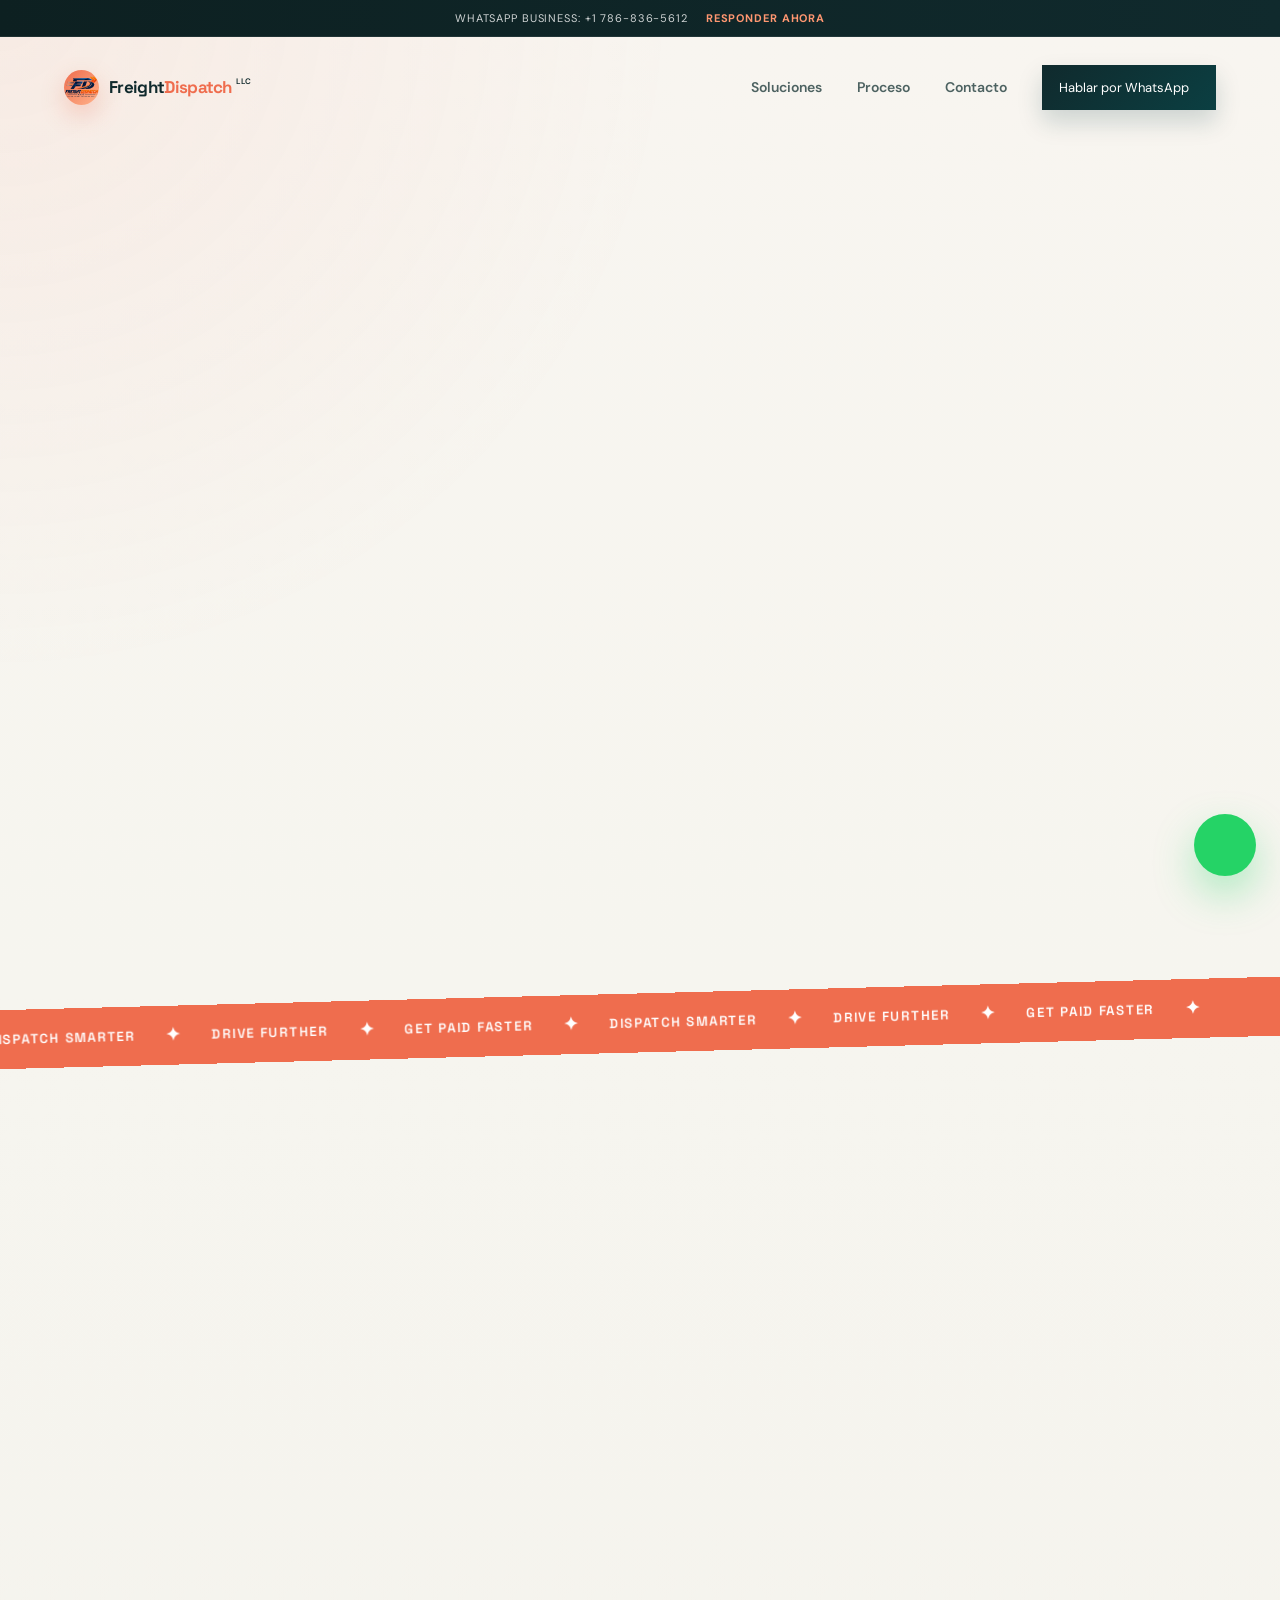
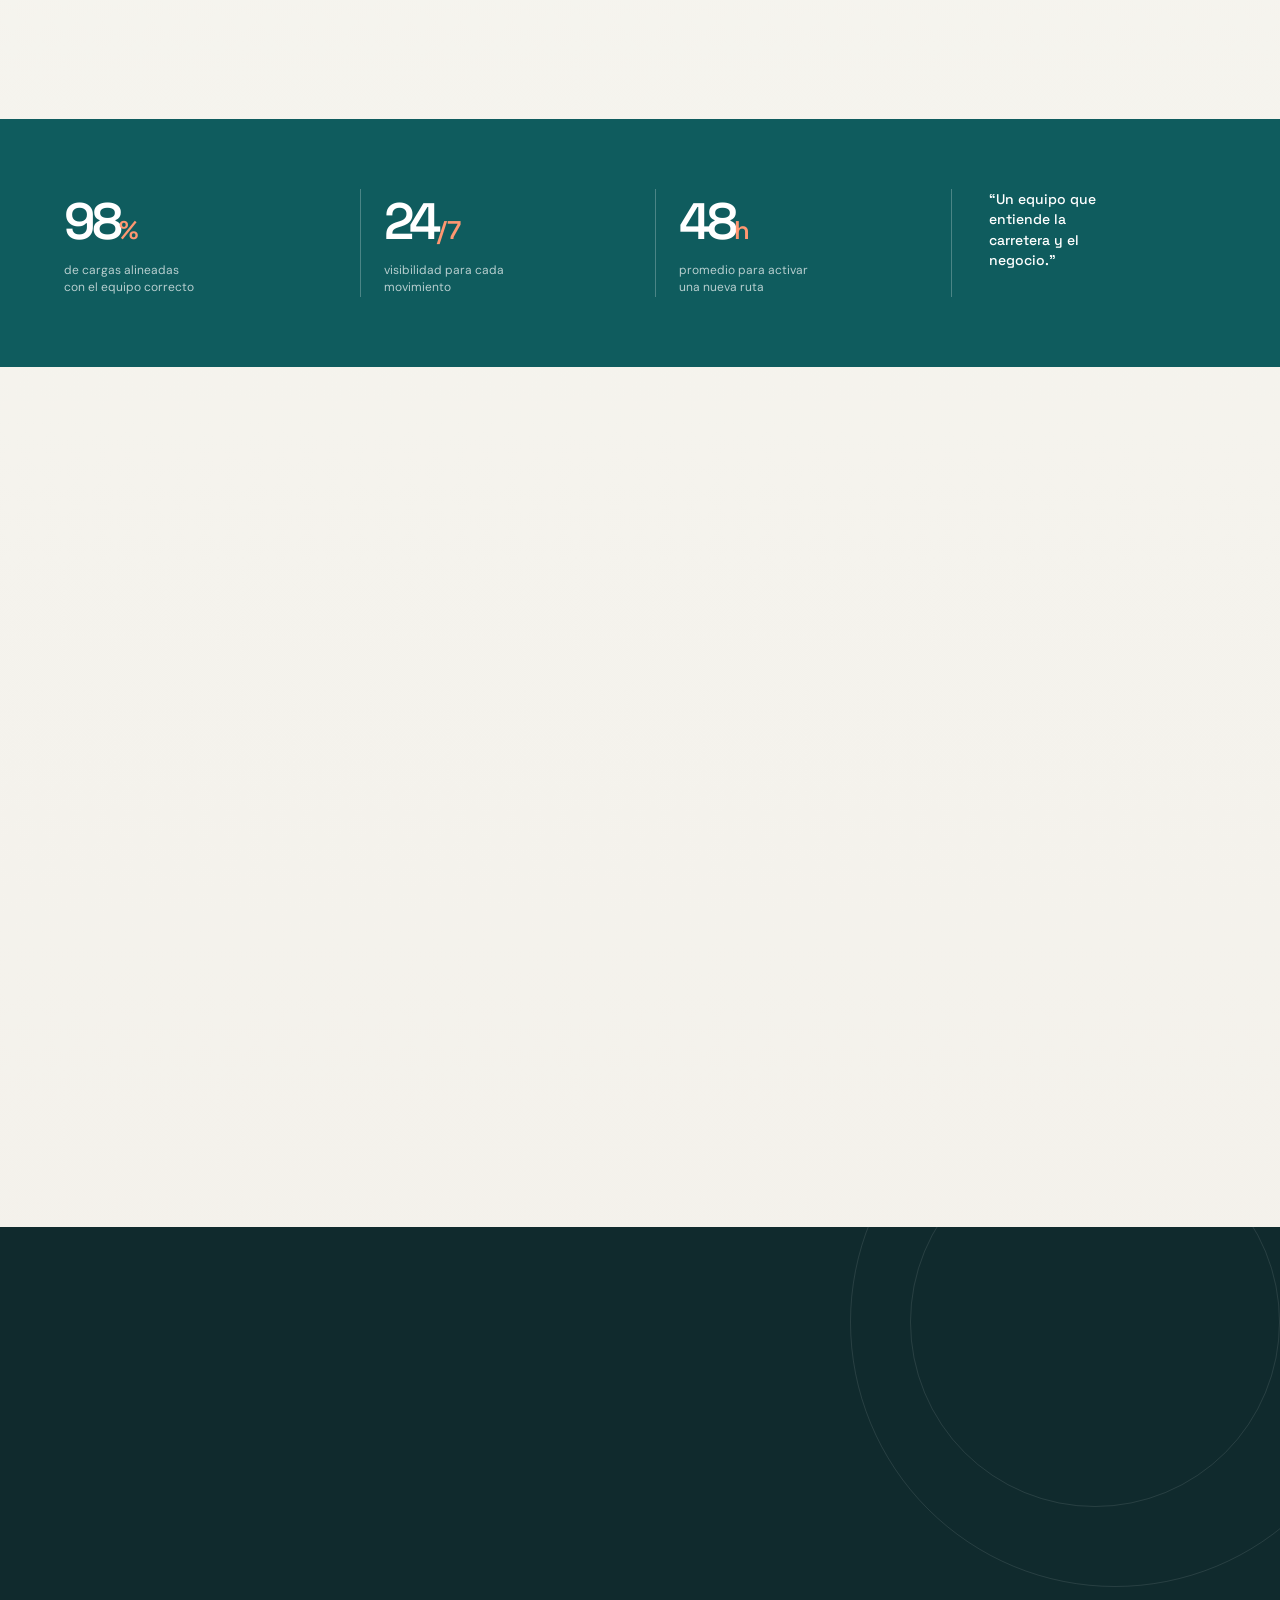
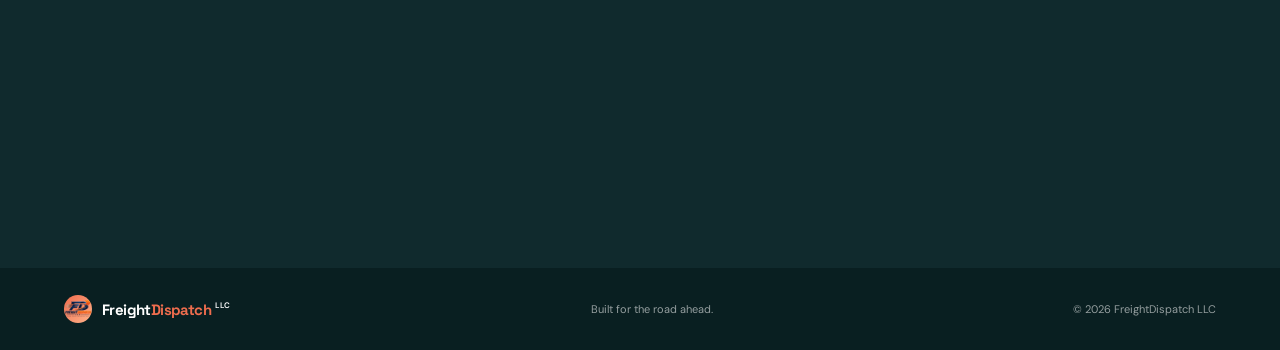
==== Web/index.html @ ac4eb138 "Initial FreightDispatch project" ====
<!doctype html>
<html lang="es">
<head>
  <meta charset="UTF-8">
  <meta name="viewport" content="width=device-width, initial-scale=1.0">
  <meta name="description" content="FreightDispatch LLC conecta cargas, transportistas y operaciones de transporte con precisión.">
  <title>FreightDispatch LLC | Mueve mejor</title>
  <link rel="preconnect" href="https://fonts.googleapis.com">
  <link rel="preconnect" href="https://fonts.gstatic.com" crossorigin>
  <link href="https://fonts.googleapis.com/css2?family=DM+Sans:wght@400;500;600;700&family=Space+Grotesk:wght@500;600;700&display=swap" rel="stylesheet">
  <link rel="stylesheet" href="styles.css">
  <script src="https://unpkg.com/lucide@latest"></script>
  <script>window.FREIGHTDISPATCH_API_URL = window.FREIGHTDISPATCH_API_URL || 'http://127.0.0.1:8000';</script>
  <script defer src="script.js"></script>
</head>
<body>
  <div class="top-contact-bar">
    <div class="top-contact-inner">
      <span>WhatsApp Business: +1 786-836-5612</span>
      <a href="https://wa.me/17868365612?text=Hola%20FreightDispatch%20LLC%2C%20quiero%20informaci%C3%B3n%20sobre%20cargas%20y%20despacho." target="_blank" rel="noopener noreferrer">Responder ahora</a>
    </div>
  </div>

  <header class="site-header" id="inicio">
    <a class="brand" href="#inicio" aria-label="FreightDispatch LLC, inicio">
      <span class="brand-mark"><img src="../Imagenes/Designer.png" alt="FreightDispatch LLC logo"></span>
      <span>Freight<span>Dispatch</span><small>LLC</small></span>
    </a>
    <button class="menu-toggle icon-button" type="button" aria-label="Abrir menú" aria-expanded="false">
      <i data-lucide="menu"></i>
    </button>
    <nav class="main-nav" aria-label="Navegación principal">
      <a href="#soluciones">Soluciones</a>
      <a href="#proceso">Proceso</a>
      <a href="#contacto">Contacto</a>
      <a class="nav-cta" href="https://wa.me/17868365612?text=Hola%20FreightDispatch%20LLC%2C%20quiero%20informaci%C3%B3n%20sobre%20cargas%20y%20despacho." target="_blank" rel="noopener noreferrer">Hablar por WhatsApp <i data-lucide="arrow-up-right"></i></a>
    </nav>
  </header>

  <main>
    <section class="hero section-grid">
      <div class="hero-copy reveal">
        <div class="eyebrow"><span class="pulse-dot"></span> Operaciones que avanzan</div>
        <h1>Tu próxima carga no se queda esperando.<em> Lo movemos.</em></h1>
        <p class="hero-lede">Dispatch de carga para transportistas y brokers que quieren rutas mejor alineadas, menos fricción operativa y más control sobre cada movimiento.</p>
        <div class="hero-actions">
          <a class="button button-dark" href="https://wa.me/17868365612?text=Hola%20FreightDispatch%20LLC%2C%20quiero%20informaci%C3%B3n%20sobre%20cargas%20y%20despacho." target="_blank" rel="noopener noreferrer">Hablar por WhatsApp <i data-lucide="arrow-right"></i></a>
          <a class="text-link" href="#soluciones">Conoce nuestra operación <i data-lucide="play-circle"></i></a>
        </div>
        <div class="hero-trust">
          <div class="avatar-stack" aria-hidden="true">
            <img src="https://images.unsplash.com/photo-1536147116438-62679a5e01f2?auto=format&fit=crop&w=80&q=80" alt="">
            <img src="https://images.unsplash.com/photo-1500648767791-00dcc994a43e?auto=format&fit=crop&w=80&q=80" alt="">
            <img src="https://images.unsplash.com/photo-1560250097-0b93528c311a?auto=format&fit=crop&w=80&q=80" alt="">
          </div>
          <span><strong>+250</strong> operadores ya se mueven con nosotros</span>
        </div>
      </div>
      <div class="hero-visual reveal reveal-delay">
        <div class="image-frame">
          <img src="https://images.unsplash.com/photo-1519003722824-194d4455a60c?auto=format&fit=crop&w=1200&q=85" alt="Camión de carga recorriendo una carretera">
          <div class="image-stamp"><span>FD</span><strong>On the road<br>since 2019</strong></div>
        </div>
        <div class="route-card floating-card">
          <div class="route-icon"><i data-lucide="navigation"></i></div>
          <div><span>Ruta en seguimiento</span><strong>Miami <b>→</b> Dallas</strong></div>
          <span class="status-chip">En ruta</span>
        </div>
      </div>
    </section>

    <section class="marquee-band" aria-label="Servicios de FreightDispatch">
      <div class="marquee-track"><span>DISPATCH SMARTER</span><b>✦</b><span>DRIVE FURTHER</span><b>✦</b><span>GET PAID FASTER</span><b>✦</b><span>DISPATCH SMARTER</span><b>✦</b><span>DRIVE FURTHER</span><b>✦</b><span>GET PAID FASTER</span><b>✦</b></div>
    </section>

    <section class="solutions section-grid" id="soluciones">
      <div class="section-heading reveal">
        <div class="eyebrow">Una operación más clara</div>
        <h2>Menos fricción.<br><em>Más ruta.</em></h2>
        <p>Coordinamos la operación para que puedas mover carga con mejor sincronía, menos llamadas y más oportunidades reales.</p>
        <a class="text-link" href="#contacto">Ver cómo podemos ayudarte <i data-lucide="arrow-up-right"></i></a>
      </div>
      <div class="service-list reveal reveal-delay">
        <article class="service-item">
          <span class="service-number">01</span><div class="service-icon"><i data-lucide="scan-search"></i></div>
          <div><h3>Búsqueda con criterio</h3><p>Filtramos cargas por ruta, equipo, tarifa y tiempos para encontrar oportunidades que sí encajan.</p></div>
          <i class="service-arrow" data-lucide="arrow-up-right"></i>
        </article>
        <article class="service-item">
          <span class="service-number">02</span><div class="service-icon"><i data-lucide="handshake"></i></div>
          <div><h3>Negociación que protege</h3><p>Conectamos con brokers y clientes, revisamos condiciones y cuidamos cada acuerdo.</p></div>
          <i class="service-arrow" data-lucide="arrow-up-right"></i>
        </article>
        <article class="service-item">
          <span class="service-number">03</span><div class="service-icon"><i data-lucide="file-check-2"></i></div>
          <div><h3>Documentos en orden</h3><p>Contratos, rate confirmations, facturas y registros listos cuando los necesitas.</p></div>
          <i class="service-arrow" data-lucide="arrow-up-right"></i>
        </article>
      </div>
    </section>

    <section class="stats-band">
      <div class="stats-inner">
        <div class="stat"><strong>98<span>%</span></strong><p>de cargas alineadas con el equipo correcto</p></div>
        <div class="stat"><strong>24<span>/7</span></strong><p>visibilidad para cada movimiento</p></div>
        <div class="stat"><strong>48<span>h</span></strong><p>promedio para activar una nueva ruta</p></div>
        <div class="stat stat-note"><i data-lucide="quote"></i><p>“Un equipo que entiende la carretera y el negocio.”</p></div>
      </div>
    </section>

    <section class="process section-grid" id="proceso">
      <div class="process-photo reveal">
        <img src="https://images.unsplash.com/photo-1519003722824-194d4455a60c?auto=format&fit=crop&w=1000&q=85" alt="Camión Freightliner en una carretera abierta">
        <div class="photo-label"><span>01</span><strong>Tu ruta,<br>nuestro foco.</strong></div>
      </div>
      <div class="process-copy reveal reveal-delay">
        <div class="eyebrow">Así se mueve contigo</div>
        <h2>Del primer mensaje<br>al <em>pago final.</em></h2>
        <div class="steps">
          <div class="step active"><span>01</span><div><h3>Cuéntanos tu operación</h3><p>Tipo de equipo, zonas y objetivos. Partimos de lo que realmente necesitas.</p></div></div>
          <div class="step"><span>02</span><div><h3>Elegimos la mejor jugada</h3><p>Buscamos, comparamos y presentamos cargas con información completa.</p></div></div>
          <div class="step"><span>03</span><div><h3>Seguimos hasta cerrar</h3><p>Coordinamos documentos, seguimiento y facturación para que no te detengas.</p></div></div>
        </div>
      </div>
    </section>

    <section class="contact-section" id="contacto">
      <div class="contact-orbit orbit-one"></div><div class="contact-orbit orbit-two"></div>
      <div class="contact-content section-grid">
        <div class="contact-copy reveal"><div class="eyebrow eyebrow-light">Hablemos de tu siguiente movimiento</div><h2>Tu próxima ruta empieza<br>con una <em>respuesta rápida.</em></h2><p>Cuéntanos qué necesitas mover y te conectamos con la mejor opción de despacho para tu operación.</p><div class="contact-details"><span><i data-lucide="mail"></i> dispatch@freightdispatchllc.com</span><a class="contact-phone-link" href="https://wa.me/17868365612?text=Hola%20FreightDispatch%20LLC%2C%20quiero%20informaci%C3%B3n%20sobre%20cargas%20y%20despacho." target="_blank" rel="noopener noreferrer"><i data-lucide="phone"></i> WhatsApp Business: +1 786-836-5612</a></div></div>
        <form class="contact-form reveal reveal-delay">
          <div class="form-row"><label>Nombre<input type="text" name="name" placeholder="Tu nombre" required></label><label>Empresa<input type="text" name="company" placeholder="Nombre de tu empresa"></label></div>
          <label>Correo electrónico<input type="email" name="email" placeholder="tu@empresa.com" required></label>
          <label>¿Qué necesitas mover?<select name="need"><option value="dispatch">Despacho para mi camión</option><option value="load">Encontrar una carga</option><option value="partnership">Hablar de una alianza</option></select></label>
          <button class="button button-coral" type="submit">Enviar solicitud <i data-lucide="arrow-up-right"></i></button>
          <p class="form-note">Respondemos normalmente dentro de un día hábil.</p>
          <p class="form-success" role="status" aria-live="polite">Recibimos tu solicitud. Te contactaremos pronto.</p>
          <p class="form-error" role="alert" aria-live="assertive">No pudimos enviar la solicitud. Inténtalo de nuevo.</p>
        </form>
      </div>
    </section>
  </main>

  <footer class="site-footer"><a class="brand" href="#inicio"><span class="brand-mark"><img src="../Imagenes/Designer.png" alt="FreightDispatch LLC logo"></span><span>Freight<span>Dispatch</span><small>LLC</small></span></a><p>Built for the road ahead.</p><span>© 2026 FreightDispatch LLC</span></footer>

  <a class="whatsapp-float" href="https://wa.me/17868365612?text=Hola%20FreightDispatch%20LLC%2C%20quiero%20informaci%C3%B3n%20sobre%20cargas%20y%20despacho." target="_blank" rel="noopener noreferrer" aria-label="Contactar por WhatsApp">
    <i data-lucide="message-circle-more"></i>
  </a>
</body>
</html>
---- Web/styles.css ----
:root {
  --ink: #102a2d;
  --ink-soft: #4d6261;
  --paper: #f6f5ef;
  --paper-dark: #e8e9e0;
  --orange: #ef6d4e;
  --orange-light: #ff9771;
  --teal: #0f5c5e;
  --teal-deep: #0b3f42;
  --line: rgba(16, 42, 45, .16);
  --display: "Space Grotesk", sans-serif;
  --body: "DM Sans", sans-serif;
}

* { box-sizing: border-box; }
html { scroll-behavior: smooth; }
body {
  margin: 0;
  background:
    radial-gradient(circle at top left, rgba(239,109,78,.08), transparent 18%),
    linear-gradient(180deg, #f8f5f0 0%, #f6f5ef 28%, #f3f0ea 100%);
  color: var(--ink);
  font-family: var(--body);
  font-size: 16px;
  line-height: 1.5;
  overflow-x: hidden;
}
a { color: inherit; text-decoration: none; }
button, input, select { font: inherit; }
.top-contact-bar {
  background: linear-gradient(90deg, #0d2021 0%, #102a2d 100%);
  color: rgba(255,255,255,.8);
  font-size: 11px;
  letter-spacing: .08em;
  text-transform: uppercase;
  box-shadow: inset 0 -1px 0 rgba(255,255,255,.08);
}
.top-contact-inner { align-items: center; display: flex; justify-content: center; gap: 18px; margin: 0 auto; max-width: 1280px; padding: 10px 5vw; }
.top-contact-inner a { color: var(--orange-light); font-weight: 700; }
.site-header {
  align-items: center;
  display: flex;
  justify-content: space-between;
  margin: 0 auto;
  max-width: 1280px;
  padding: 28px 5vw;
  position: relative;
  z-index: 10;
}
.brand { align-items: center; display: inline-flex; font: 700 17px var(--display); gap: 10px; letter-spacing: -.04em; }
.brand > span:last-child > span { color: var(--orange); }
.brand small { display: inline-block; font: 600 8px var(--body); letter-spacing: .12em; margin-left: 4px; vertical-align: top; }
.brand-mark {
  align-items: center;
  background: linear-gradient(135deg, var(--orange) 0%, #ffb28a 100%);
  border-radius: 50%;
  box-shadow: 0 10px 24px rgba(239,109,78,.28);
  color: white;
  display: inline-flex;
  height: 35px;
  justify-content: center;
  overflow: hidden;
  width: 35px;
}
.brand-mark img { display: block; height: 100%; object-fit: cover; width: 100%; }
.brand-mark svg { height: 18px; width: 18px; }
.main-nav { align-items: center; display: flex; gap: 35px; }
.main-nav > a:not(.nav-cta) { color: var(--ink-soft); font-size: 14px; font-weight: 600; transition: color .2s; }
.main-nav > a:not(.nav-cta):hover { color: var(--orange); }
.nav-cta {
  align-items: center;
  background: linear-gradient(135deg, var(--ink) 0%, var(--teal-deep) 100%);
  color: #fff;
  display: inline-flex;
  font-size: 13px;
  gap: 10px;
  padding: 13px 17px;
  transition: transform .2s, box-shadow .2s;
  box-shadow: 0 12px 25px rgba(11,63,66,.18);
}
.nav-cta:hover { box-shadow: 0 18px 30px rgba(16,42,45,.18); transform: translateY(-1px); }
.nav-cta svg, .button svg, .text-link svg { height: 16px; width: 16px; }
.icon-button, .menu-toggle { background: transparent; border: 0; color: var(--ink); cursor: pointer; display: none; padding: 8px; }
.section-grid { display: grid; grid-template-columns: repeat(12, 1fr); margin: 0 auto; max-width: 1280px; padding-left: 5vw; padding-right: 5vw; }
.hero { align-items: center; gap: 4vw; min-height: 650px; padding-bottom: 85px; padding-top: 55px; }
.hero-copy { grid-column: span 6; }
.eyebrow { align-items: center; color: var(--orange); display: flex; font-size: 11px; font-weight: 700; gap: 9px; letter-spacing: .14em; text-transform: uppercase; }
.pulse-dot { background: var(--orange); border-radius: 50%; box-shadow: 0 0 0 5px rgba(239,109,78,.15); height: 7px; width: 7px; }
h1, h2, h3, p { margin-top: 0; }
h1, h2 { font-family: var(--display); letter-spacing: -.075em; line-height: .98; }
h1 { font-size: clamp(3.4rem, 6.2vw, 6.3rem); margin: 28px 0; max-width: 710px; }
h1 em, h2 em { color: var(--orange); font-style: normal; }
.hero-lede { color: var(--ink-soft); font-size: 18px; line-height: 1.55; max-width: 470px; }
.hero-actions { align-items: center; display: flex; flex-wrap: wrap; gap: 27px; margin-top: 33px; }
.button {
  align-items: center;
  border: 0;
  cursor: pointer;
  display: inline-flex;
  font-size: 13px;
  font-weight: 700;
  gap: 13px;
  justify-content: center;
  padding: 16px 21px;
  transition: transform .2s, background .2s, box-shadow .2s;
  box-shadow: 0 12px 25px rgba(16,42,45,.08);
}
.button:hover { transform: translateY(-3px); }
.button-dark { background: linear-gradient(135deg, var(--ink) 0%, #16383a 100%); color: #fff; }
.button-dark:hover { background: var(--teal); }
.button-coral { background: linear-gradient(135deg, var(--orange) 0%, #ff8f68 100%); color: white; margin-top: 10px; box-shadow: 0 18px 28px rgba(239,109,78,.24); }
.button-coral:hover { background: var(--orange-light); }
.text-link { align-items: center; color: var(--ink); display: inline-flex; font-size: 13px; font-weight: 700; gap: 8px; }
.text-link:hover { color: var(--orange); }
.hero-trust { align-items: center; color: var(--ink-soft); display: flex; font-size: 12px; gap: 13px; margin-top: 56px; }
.hero-trust strong { color: var(--ink); }
.avatar-stack { display: flex; padding-left: 8px; }
.avatar-stack img { border: 2px solid var(--paper); border-radius: 50%; height: 30px; margin-left: -8px; object-fit: cover; width: 30px; }
.hero-visual { grid-column: 8 / -1; position: relative; }
.image-frame {
  height: 570px;
  overflow: hidden;
  position: relative;
  border-radius: 28px;
  box-shadow: 0 30px 70px rgba(16,42,45,.14);
  border: 1px solid rgba(16,42,45,.08);
}
.image-frame::after { background: linear-gradient(180deg, transparent 45%, rgba(15, 30, 30, .38)); content: ""; inset: 0; position: absolute; }
.image-frame > img { height: 100%; object-fit: cover; object-position: 63% center; width: 100%; }
.image-stamp { align-items: center; bottom: 25px; color: #fff; display: flex; gap: 15px; left: 27px; position: absolute; z-index: 1; }
.image-stamp span { align-items: center; border: 1px solid rgba(255,255,255,.6); border-radius: 50%; display: flex; font: 700 13px var(--display); height: 42px; justify-content: center; width: 42px; }
.image-stamp strong { font: 600 12px/1.25 var(--body); letter-spacing: .04em; text-transform: uppercase; }
.floating-card { align-items: center; background: rgba(255,255,255,.96); backdrop-filter: blur(10px); box-shadow: 0 18px 45px rgba(16,42,45,.16); display: flex; gap: 12px; padding: 15px 18px; border: 1px solid rgba(16,42,45,.06); }
.route-card { bottom: 37px; min-width: 280px; position: absolute; right: -32px; z-index: 2; border-radius: 18px; }
.route-icon { align-items: center; background: #e4f0ea; color: var(--teal); display: flex; height: 39px; justify-content: center; width: 39px; }
.route-icon svg { height: 18px; width: 18px; }
.route-card div:nth-child(2) { display: flex; flex-direction: column; gap: 1px; }
.route-card span:not(.status-chip) { color: var(--ink-soft); font-size: 10px; }
.route-card strong { font: 700 14px var(--display); }
.route-card strong b { color: var(--orange); padding: 0 5px; }
.status-chip { background: #dff2e8; color: #297352; font-size: 10px; margin-left: auto; padding: 4px 7px; }
.marquee-band { background: var(--orange); color: #fff; overflow: hidden; padding: 15px 0; transform: rotate(-1.5deg) scale(1.02); }
.marquee-track { align-items: center; animation: ticker 28s linear infinite; display: flex; gap: 30px; white-space: nowrap; width: max-content; }
.marquee-track span { font: 600 13px var(--display); letter-spacing: .12em; }
.marquee-track b { font-size: 18px; }
.solutions { gap: 8vw; padding-bottom: 135px; padding-top: 160px; }
.section-heading { grid-column: span 4; }
h2 { font-size: clamp(2.6rem, 4vw, 4.5rem); margin: 24px 0; }
.section-heading > p { color: var(--ink-soft); line-height: 1.65; margin-bottom: 29px; max-width: 290px; }
.service-list { grid-column: 6 / -1; }
.service-item { align-items: center; border-bottom: 1px solid var(--line); display: grid; gap: 17px; grid-template-columns: 30px 51px 1fr 24px; padding: 24px 0; transition: padding .25s, background .25s; }
.service-item:first-child { border-top: 1px solid var(--line); }
.service-item:hover { background: rgba(255,255,255,.38); padding-left: 13px; }
.service-number { color: var(--orange); font: 700 11px var(--display); }
.service-icon { align-items: center; background: #e3ebe6; color: var(--teal); display: flex; height: 51px; justify-content: center; width: 51px; }
.service-icon svg { height: 22px; width: 22px; }
.service-item h3 { font: 700 18px var(--display); letter-spacing: -.04em; margin-bottom: 4px; }
.service-item p { color: var(--ink-soft); font-size: 13px; line-height: 1.5; margin-bottom: 0; max-width: 470px; }
.service-arrow { color: var(--orange); height: 20px; width: 20px; }
.stats-band { background: var(--teal); color: #fff; }
.stats-inner { display: grid; gap: 30px; grid-template-columns: repeat(4, 1fr); margin: 0 auto; max-width: 1280px; padding: 70px 5vw; }
.stat { border-left: 1px solid rgba(255,255,255,.25); padding-left: 23px; }
.stat:first-child { border: 0; padding-left: 0; }
.stat strong { font: 600 clamp(2.6rem, 4vw, 4.2rem) var(--display); letter-spacing: -.08em; }
.stat strong span { color: var(--orange-light); font-size: .5em; letter-spacing: -.03em; }
.stat p { color: rgba(255,255,255,.7); font-size: 12px; line-height: 1.45; margin: 8px 0 0; max-width: 130px; }
.stat-note { align-items: flex-start; display: flex; gap: 14px; }
.stat-note svg { color: var(--orange-light); flex: 0 0 auto; height: 22px; }
.stat-note p { color: white; font: 500 14px/1.45 var(--display); margin-top: 0; }
.process { align-items: center; gap: 9vw; padding-bottom: 145px; padding-top: 145px; }
.process-photo { grid-column: span 5; height: 570px; position: relative; }
.process-photo img { height: 100%; object-fit: cover; width: 100%; }
.photo-label { background: var(--orange); bottom: -25px; color: white; display: flex; gap: 17px; left: -26px; padding: 20px 24px; position: absolute; }
.photo-label span { font: 700 12px var(--display); }
.photo-label strong { font: 600 14px/1.2 var(--display); }
.process-copy { grid-column: 7 / -1; }
.process-copy > h2 { margin-bottom: 46px; }
.steps { border-top: 1px solid var(--line); }
.step { border-bottom: 1px solid var(--line); display: grid; gap: 19px; grid-template-columns: 35px 1fr; padding: 19px 0; }
.step > span { color: var(--orange); font: 700 12px var(--display); padding-top: 4px; }
.step h3 { font: 700 17px var(--display); margin-bottom: 6px; }
.step p { color: var(--ink-soft); font-size: 13px; line-height: 1.5; margin: 0; max-width: 430px; }
.contact-section { background: var(--ink); color: white; overflow: hidden; position: relative; }
.contact-content { gap: 8vw; padding-bottom: 120px; padding-top: 120px; position: relative; z-index: 1; }
.contact-copy { grid-column: span 6; }
.eyebrow-light { color: var(--orange-light); }
.contact-copy h2 { margin: 25px 0 24px; }
.contact-copy p { color: rgba(255,255,255,.68); max-width: 385px; }
.contact-details { display: flex; flex-direction: column; font-size: 12px; gap: 12px; margin-top: 42px; }
.contact-details span, .contact-details a { align-items: center; display: flex; gap: 11px; }
.contact-details a { color: white; text-decoration: none; }
.contact-details svg { color: var(--orange-light); height: 16px; width: 16px; }
.contact-phone-link:hover { color: var(--orange-light); }
.contact-form { background: white; color: var(--ink); grid-column: 8 / -1; padding: 35px; }
.contact-form {
  border-radius: 24px;
  box-shadow: 0 30px 60px rgba(0,0,0,.12);
  border: 1px solid rgba(16,42,45,.04);
}
.whatsapp-float { align-items: center; background: #25d366; border-radius: 50%; bottom: 24px; box-shadow: 0 18px 40px rgba(37, 211, 102, .35); color: #fff; display: inline-flex; height: 62px; justify-content: center; position: fixed; right: 24px; width: 62px; z-index: 50; }
.whatsapp-float:hover { transform: translateY(-2px); }
.whatsapp-float svg { height: 26px; width: 26px; }
.contact-form label { color: var(--ink-soft); display: block; font-size: 11px; font-weight: 700; margin-bottom: 18px; }
.contact-form input, .contact-form select { background: transparent; border: 0; border-bottom: 1px solid var(--line); border-radius: 0; color: var(--ink); display: block; font-size: 14px; margin-top: 6px; outline: none; padding: 8px 0; width: 100%; }
.contact-form input:focus, .contact-form select:focus { border-color: var(--orange); }
.contact-form input::placeholder { color: #a4aeaa; }
.form-row { display: grid; gap: 20px; grid-template-columns: 1fr 1fr; }
.form-note { color: var(--ink-soft); font-size: 11px; margin: 17px 0 0; }
.form-success { color: #27805c; display: none; font-size: 12px; margin: 13px 0 0; }
.form-success.visible { display: block; }
.form-error { color: #b54836; display: none; font-size: 12px; margin: 13px 0 0; }
.form-error.visible { display: block; }
.contact-orbit { border: 1px solid rgba(255,255,255,.1); border-radius: 50%; height: 530px; position: absolute; right: -100px; top: -170px; width: 530px; }
.orbit-two { height: 370px; right: 0; top: -90px; width: 370px; }
.site-footer { align-items: center; background: #091f21; color: rgba(255,255,255,.57); display: flex; font-size: 11px; justify-content: space-between; padding: 27px 5vw; }
.site-footer .brand { color: white; font-size: 15px; }
.site-footer .brand-mark { height: 28px; width: 28px; }
.site-footer .brand-mark svg { height: 15px; width: 15px; }
.site-footer p { margin: 0; }
.site-footer .brand-mark {
  box-shadow: none;
}
.reveal { opacity: 0; transform: translateY(24px); transition: opacity .8s ease, transform .8s ease; }
.reveal.is-visible { opacity: 1; transform: translateY(0); }
.reveal-delay { transition-delay: .15s; }
@keyframes ticker { to { transform: translateX(-50%); } }

@media (max-width: 850px) {
  .top-contact-inner { gap: 8px 14px; flex-wrap: wrap; text-align: center; }
  .site-header { padding-bottom: 20px; padding-top: 20px; }
  .menu-toggle { display: block; }
  .main-nav { align-items: stretch; background: var(--paper); box-shadow: 0 20px 25px rgba(16,42,45,.12); display: none; flex-direction: column; gap: 0; left: 0; padding: 15px 5vw 25px; position: absolute; right: 0; top: 75px; }
  .main-nav.open { display: flex; }
  .main-nav > a { padding: 12px 0; }
  .nav-cta { justify-content: center; margin-top: 8px; }
  .hero { display: block; padding-bottom: 75px; padding-top: 45px; }
  .hero-visual { margin-top: 55px; }
  .image-frame { height: 460px; }
  .route-card { bottom: 20px; right: 13px; }
  .solutions { display: block; padding-bottom: 85px; padding-top: 110px; }
  .service-list { margin-top: 55px; }
  .stats-inner { grid-template-columns: 1fr 1fr; padding-bottom: 55px; padding-top: 55px; }
  .stat:nth-child(3) { border-left: 0; padding-left: 0; }
  .process { display: block; padding-bottom: 100px; padding-top: 100px; }
  .process-copy { margin-top: 80px; }
  .contact-content { display: block; padding-bottom: 85px; padding-top: 85px; }
  .contact-form { margin-top: 55px; }
  .site-footer { align-items: flex-start; flex-direction: column; gap: 17px; }
}
@media (max-width: 480px) {
  .top-contact-bar { font-size: 9px; }
  .top-contact-inner { padding-bottom: 9px; padding-top: 9px; }
  h1 { font-size: 3.35rem; }
  .hero-lede { font-size: 16px; }
  .hero-actions { align-items: flex-start; flex-direction: column; }
  .image-frame { height: 390px; }
  .route-card { min-width: 0; padding: 11px; right: 8px; }
  .status-chip { display: none; }
  .service-item { grid-template-columns: 24px 44px 1fr; }
  .service-arrow { display: none; }
  .service-icon { height: 44px; width: 44px; }
  .service-item h3 { font-size: 15px; }
  .service-item p { font-size: 12px; }
  .stats-inner { gap: 26px 15px; }
  .stat { padding-left: 12px; }
  .stat strong { font-size: 2.5rem; }
  .form-row { display: block; }
  .contact-form { padding: 25px 21px; width: 100%; }
}
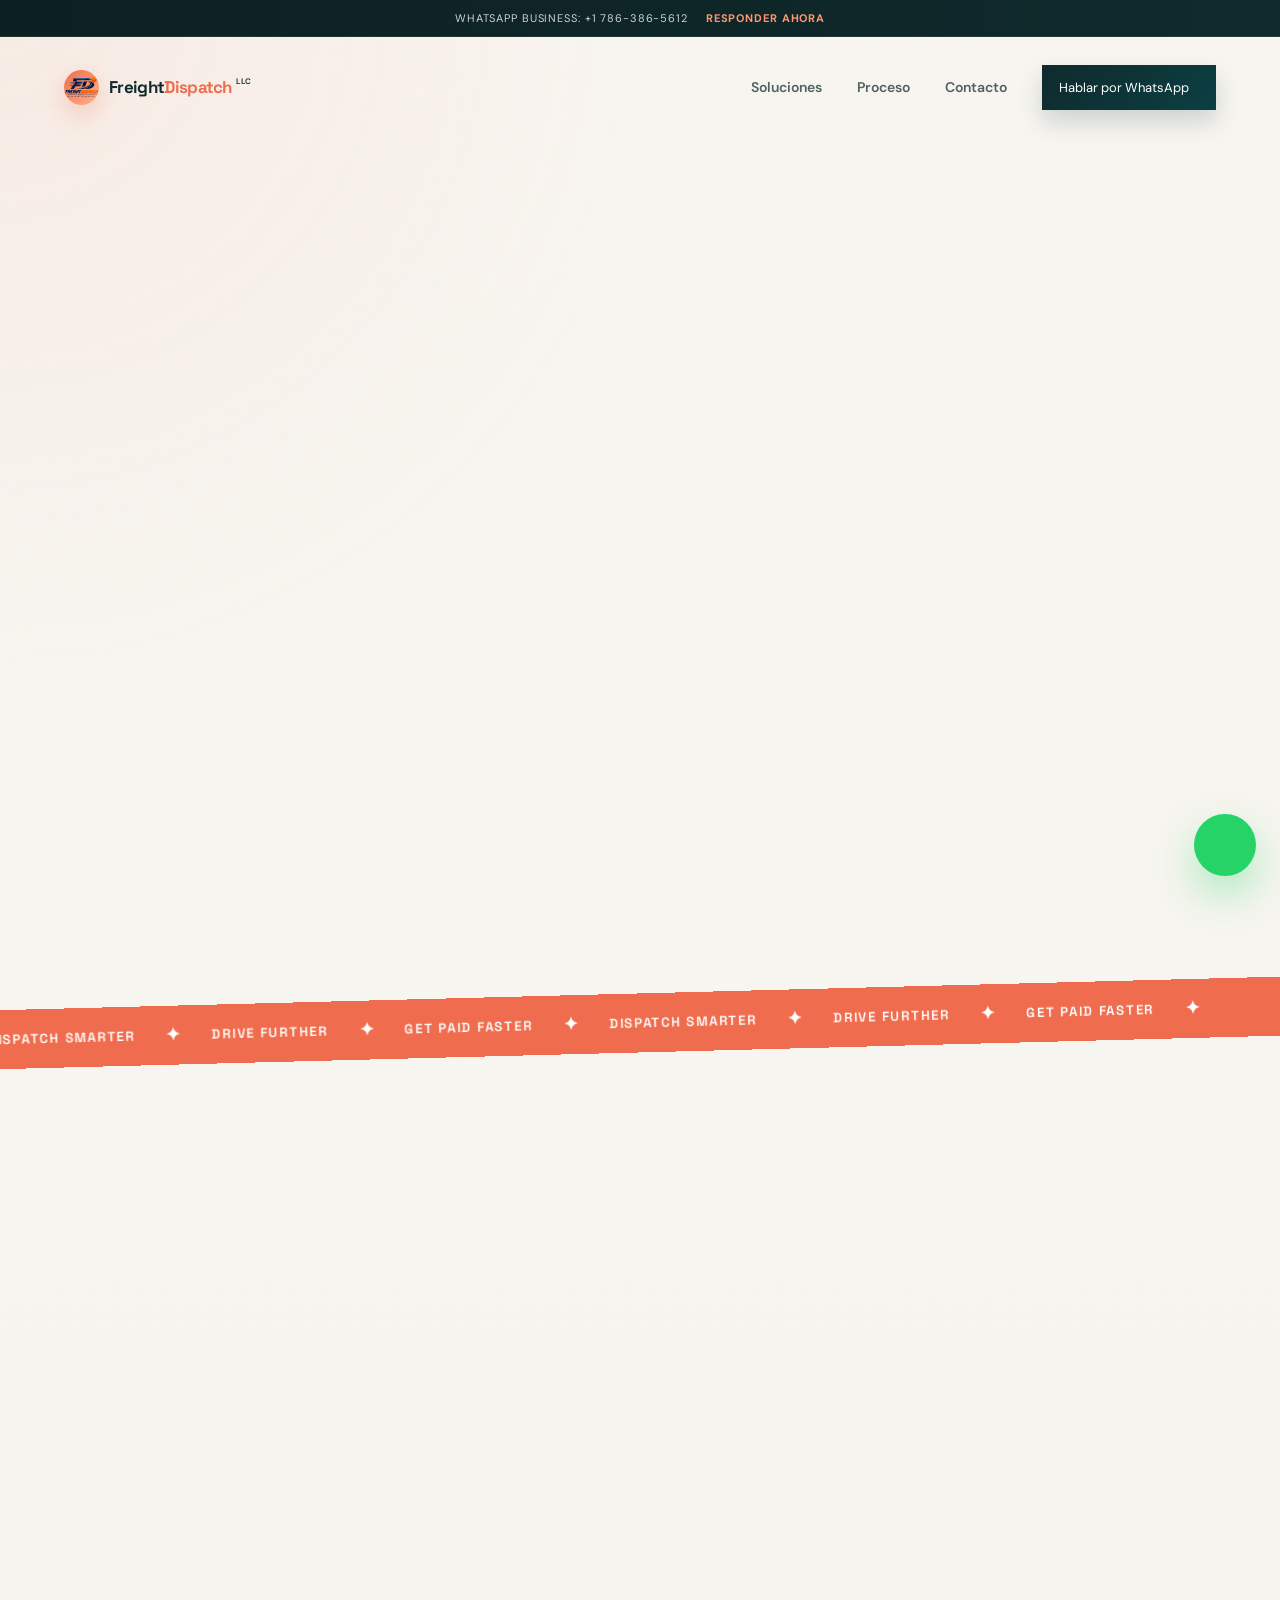
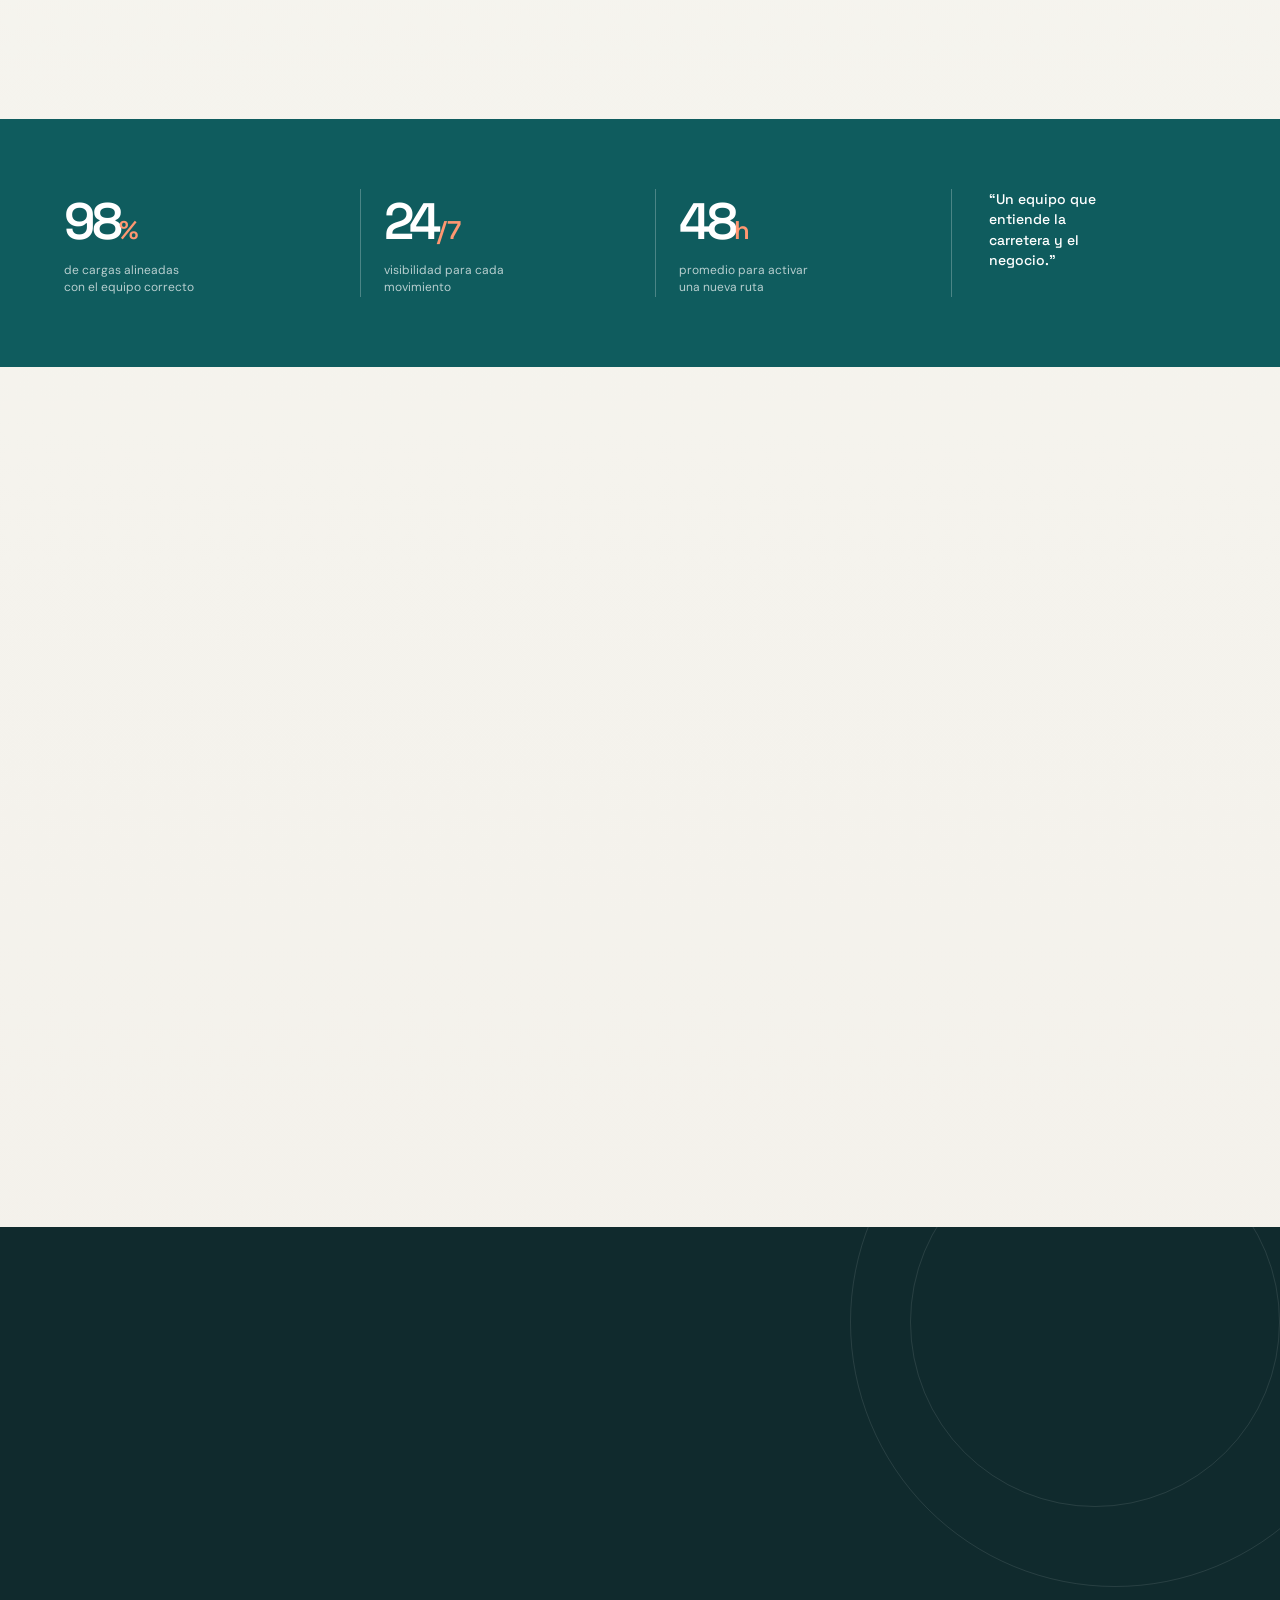
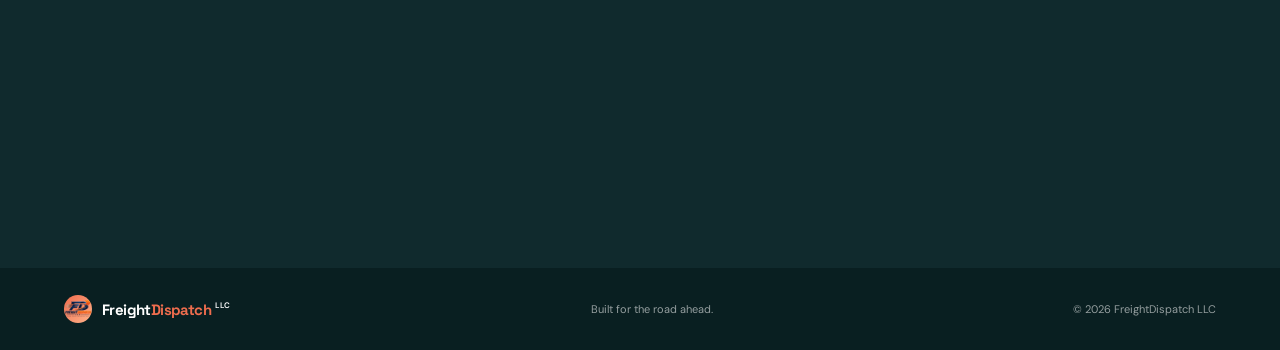
==== commit f6993219: "Fix WhatsApp Business phone number" ====
--- a/Web/index.html
+++ b/Web/index.html
@@ -10,14 +10,14 @@
   <link href="https://fonts.googleapis.com/css2?family=DM+Sans:wght@400;500;600;700&family=Space+Grotesk:wght@500;600;700&display=swap" rel="stylesheet">
   <link rel="stylesheet" href="styles.css">
   <script src="https://unpkg.com/lucide@latest"></script>
-  <script>window.FREIGHTDISPATCH_API_URL = window.FREIGHTDISPATCH_API_URL || 'http://127.0.0.1:8000';</script>
+  <script>window.FREIGHTDISPATCH_API_URL = window.FREIGHTDISPATCH_API_URL || 'https://freightdispatch-api.onrender.com';</script>
   <script defer src="script.js"></script>
 </head>
 <body>
   <div class="top-contact-bar">
     <div class="top-contact-inner">
-      <span>WhatsApp Business: +1 786-836-5612</span>
-      <a href="https://wa.me/17868365612?text=Hola%20FreightDispatch%20LLC%2C%20quiero%20informaci%C3%B3n%20sobre%20cargas%20y%20despacho." target="_blank" rel="noopener noreferrer">Responder ahora</a>
+      <span>WhatsApp Business: +1 786-386-5612</span>
+      <a href="https://wa.me/17863865612?text=Hola%20FreightDispatch%20LLC%2C%20quiero%20informaci%C3%B3n%20sobre%20cargas%20y%20despacho." target="_blank" rel="noopener noreferrer">Responder ahora</a>
     </div>
   </div>
 
@@ -33,7 +33,7 @@
       <a href="#soluciones">Soluciones</a>
       <a href="#proceso">Proceso</a>
       <a href="#contacto">Contacto</a>
-      <a class="nav-cta" href="https://wa.me/17868365612?text=Hola%20FreightDispatch%20LLC%2C%20quiero%20informaci%C3%B3n%20sobre%20cargas%20y%20despacho." target="_blank" rel="noopener noreferrer">Hablar por WhatsApp <i data-lucide="arrow-up-right"></i></a>
+      <a class="nav-cta" href="https://wa.me/17863865612?text=Hola%20FreightDispatch%20LLC%2C%20quiero%20informaci%C3%B3n%20sobre%20cargas%20y%20despacho." target="_blank" rel="noopener noreferrer">Hablar por WhatsApp <i data-lucide="arrow-up-right"></i></a>
     </nav>
   </header>
 
@@ -44,7 +44,7 @@
         <h1>Tu próxima carga no se queda esperando.<em> Lo movemos.</em></h1>
         <p class="hero-lede">Dispatch de carga para transportistas y brokers que quieren rutas mejor alineadas, menos fricción operativa y más control sobre cada movimiento.</p>
         <div class="hero-actions">
-          <a class="button button-dark" href="https://wa.me/17868365612?text=Hola%20FreightDispatch%20LLC%2C%20quiero%20informaci%C3%B3n%20sobre%20cargas%20y%20despacho." target="_blank" rel="noopener noreferrer">Hablar por WhatsApp <i data-lucide="arrow-right"></i></a>
+          <a class="button button-dark" href="https://wa.me/17863865612?text=Hola%20FreightDispatch%20LLC%2C%20quiero%20informaci%C3%B3n%20sobre%20cargas%20y%20despacho." target="_blank" rel="noopener noreferrer">Hablar por WhatsApp <i data-lucide="arrow-right"></i></a>
           <a class="text-link" href="#soluciones">Conoce nuestra operación <i data-lucide="play-circle"></i></a>
         </div>
         <div class="hero-trust">
@@ -127,7 +127,7 @@
     <section class="contact-section" id="contacto">
       <div class="contact-orbit orbit-one"></div><div class="contact-orbit orbit-two"></div>
       <div class="contact-content section-grid">
-        <div class="contact-copy reveal"><div class="eyebrow eyebrow-light">Hablemos de tu siguiente movimiento</div><h2>Tu próxima ruta empieza<br>con una <em>respuesta rápida.</em></h2><p>Cuéntanos qué necesitas mover y te conectamos con la mejor opción de despacho para tu operación.</p><div class="contact-details"><span><i data-lucide="mail"></i> dispatch@freightdispatchllc.com</span><a class="contact-phone-link" href="https://wa.me/17868365612?text=Hola%20FreightDispatch%20LLC%2C%20quiero%20informaci%C3%B3n%20sobre%20cargas%20y%20despacho." target="_blank" rel="noopener noreferrer"><i data-lucide="phone"></i> WhatsApp Business: +1 786-836-5612</a></div></div>
+        <div class="contact-copy reveal"><div class="eyebrow eyebrow-light">Hablemos de tu siguiente movimiento</div><h2>Tu próxima ruta empieza<br>con una <em>respuesta rápida.</em></h2><p>Cuéntanos qué necesitas mover y te conectamos con la mejor opción de despacho para tu operación.</p><div class="contact-details"><span><i data-lucide="mail"></i> dispatch@freightdispatchllc.com</span><a class="contact-phone-link" href="https://wa.me/17863865612?text=Hola%20FreightDispatch%20LLC%2C%20quiero%20informaci%C3%B3n%20sobre%20cargas%20y%20despacho." target="_blank" rel="noopener noreferrer"><i data-lucide="phone"></i> WhatsApp Business: +1 786-386-5612</a></div></div>
         <form class="contact-form reveal reveal-delay">
           <div class="form-row"><label>Nombre<input type="text" name="name" placeholder="Tu nombre" required></label><label>Empresa<input type="text" name="company" placeholder="Nombre de tu empresa"></label></div>
           <label>Correo electrónico<input type="email" name="email" placeholder="tu@empresa.com" required></label>
@@ -143,7 +143,7 @@
 
   <footer class="site-footer"><a class="brand" href="#inicio"><span class="brand-mark"><img src="../Imagenes/Designer.png" alt="FreightDispatch LLC logo"></span><span>Freight<span>Dispatch</span><small>LLC</small></span></a><p>Built for the road ahead.</p><span>© 2026 FreightDispatch LLC</span></footer>
 
-  <a class="whatsapp-float" href="https://wa.me/17868365612?text=Hola%20FreightDispatch%20LLC%2C%20quiero%20informaci%C3%B3n%20sobre%20cargas%20y%20despacho." target="_blank" rel="noopener noreferrer" aria-label="Contactar por WhatsApp">
+  <a class="whatsapp-float" href="https://wa.me/17863865612?text=Hola%20FreightDispatch%20LLC%2C%20quiero%20informaci%C3%B3n%20sobre%20cargas%20y%20despacho." target="_blank" rel="noopener noreferrer" aria-label="Contactar por WhatsApp">
     <i data-lucide="message-circle-more"></i>
   </a>
 </body>
